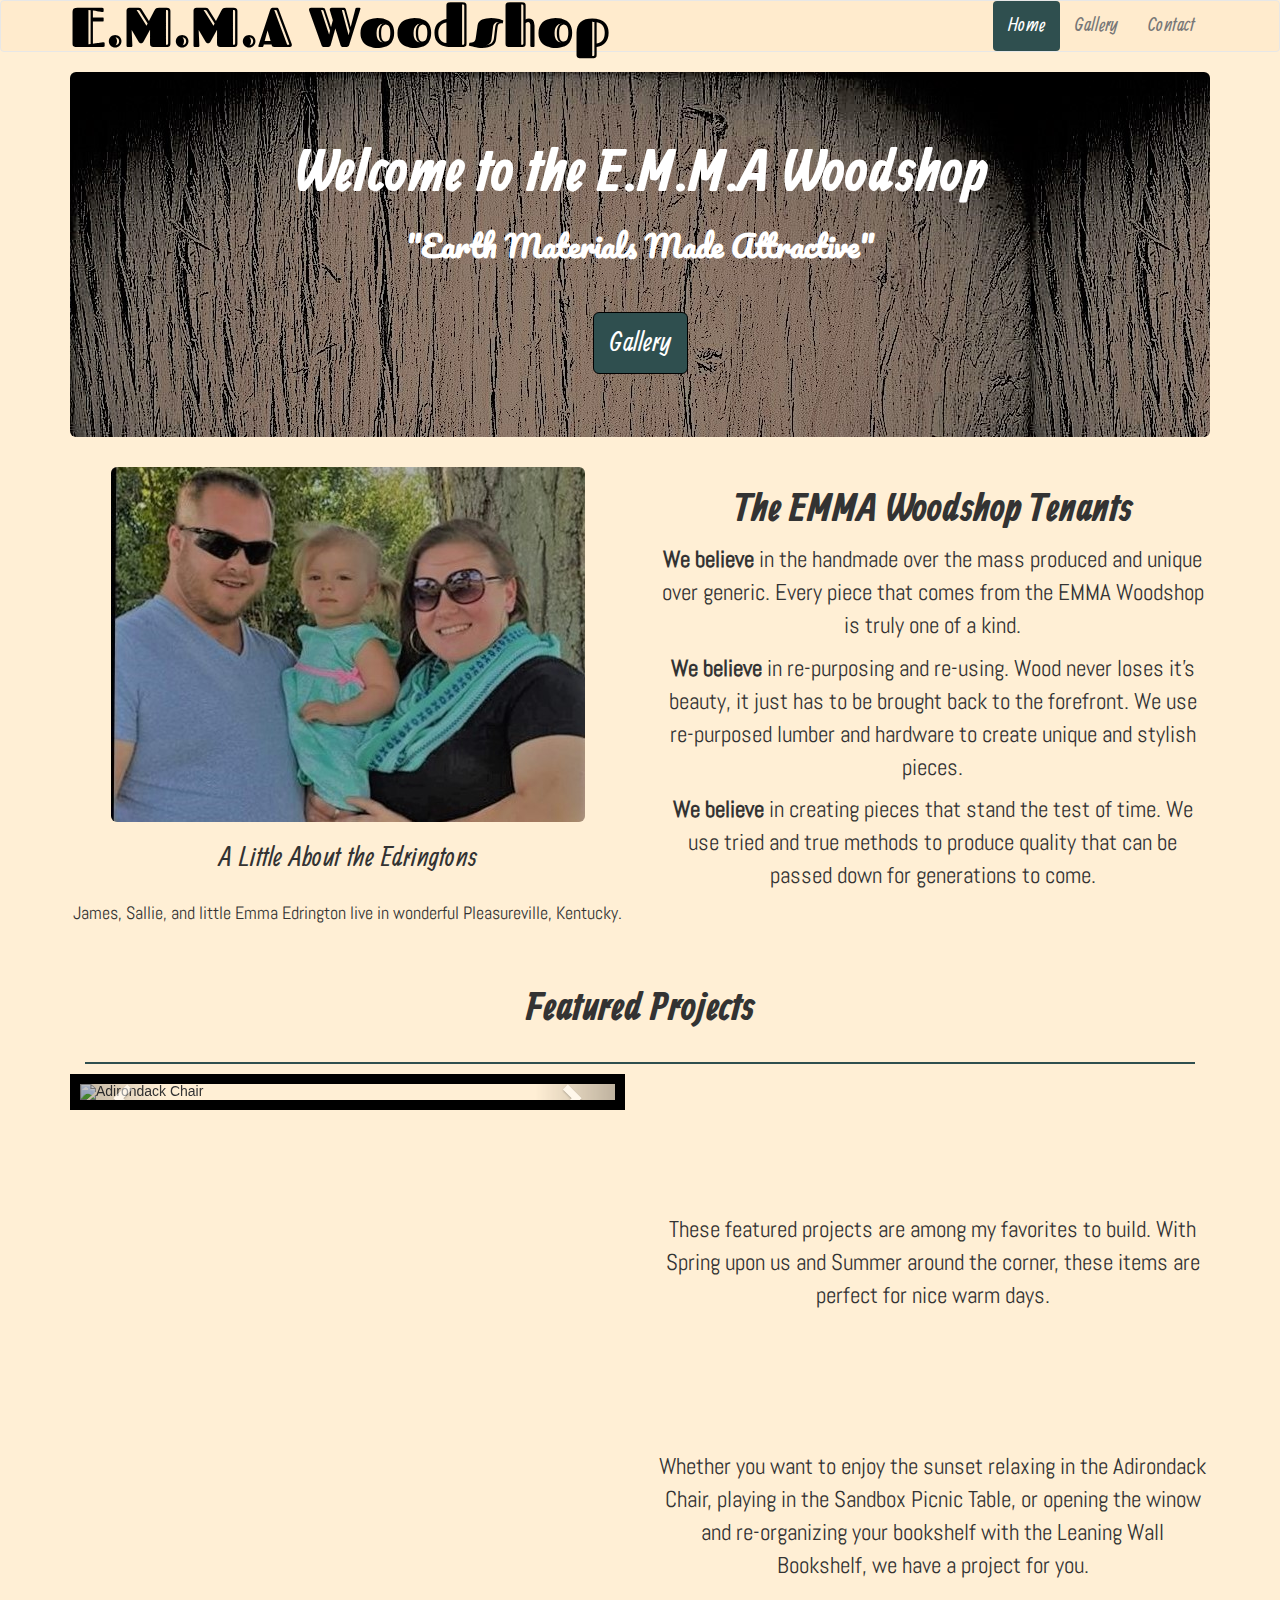
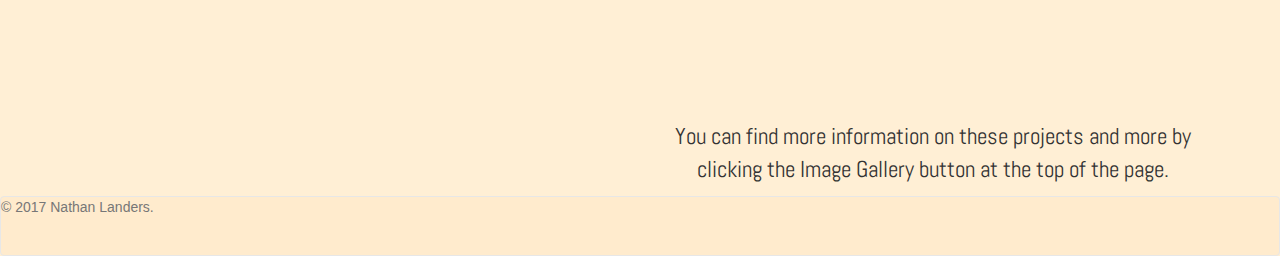
==== index.html @ ece18527 "Added radio buttons to contact form" ====
<!-- Built almost entirely on the Bootsrap3 framework. Added custom css and js for better design and functionality -->


<!Doctype html>
<html lang="eng">
    <head>
      <meta http-equiv="content-type" content="text/html; charset=UTF-8" />
        <title>E.M.M.A Woodshop</title>
        <link rel="stylesheet" href="css/main.css" />
       <!-- Latest compiled and minified CSS -->
        <link rel="stylesheet" href="https://maxcdn.bootstrapcdn.com/bootstrap/3.3.7/css/bootstrap.min.css" integrity="sha384-BVYiiSIFeK1dGmJRAkycuHAHRg32OmUcww7on3RYdg4Va+PmSTsz/K68vbdEjh4u" crossorigin="anonymous">
        <link href="https://fonts.googleapis.com/css?family=Fascinate+Inline|Pacifico|Ranga|Abel" rel="stylesheet">  
        <meta name="description" content="E.M.M.A Woodshop" />
        <meta name="author" content="Nathan Landers" />
        <meta name="viewport" content="width=device-width, initial-scale=1.0" />
    </head>
    <body>
      <!-- Navbar Header -->
      <nav class="navbar navbar-default">
      <div class="container">
        <div class="navbar-header">
          <button type="button" class="navbar-toggle collapsed" data-toggle="collapse" data-target="#bs-example-navbar-collapse-1" aria-expanded="false">
            <span class="sr-only">Toggle navigation</span>
            <span class="icon-bar"></span>
            <span class="icon-bar"></span>
            <span class="icon-bar"></span>
          </button>
          <a class="navbar-brand" href="index.html">E.M.M.A Woodshop</a>
          </div>
          <!-- Nav Links -->
          <div class="collapse navbar-collapse" id="bs-example-navbar-collapse-1">
            <ul class="nav navbar-nav navbar-right">
            <li class="active"><a href="index.html">Home</a></li>
            <li><a href="photo-gallery.html">Gallery</a></li>
            <li><a href="contact.html">Contact</a></li>
          </ul>
        </div>
      </div>
      </nav>
      <!-- End Navbar -->

      <div class="container">
        <!-- Starts Jumbotron on home page -->
          <div class="jumbotron"> 
              <h1>Welcome to the E.M.M.A Woodshop</h1>
              <h2>"Earth Materials Made Attractive"</h2>
              <p><a class="btn btn-primary btn-lg" href="photo-gallery.html" role="button">Gallery</a></p>
          </div>
          <!-- Ends Jumbotron -->
          <div class="row">
           <div class="col-md-6">
            <span class="home-title">
            <img src="img/james.jpg" class="img-responsive img-rounded" alt="Picture of the Edrington Family">
            <h3>A Little About the Edringtons</h3>
            <p>James, Sallie, and little Emma Edrington live in wonderful Pleasureville, Kentucky.</p>
            </div>
            </span> 
            <div class="col-md-6">
              <span class="home-text">
              <h2>The EMMA Woodshop Tenants</h2>
              <p><strong>We believe</strong> in the handmade over the mass produced and unique over generic. Every piece that comes from the 
                EMMA Woodshop is truly one of a kind.
              </p>
              <p>
                <strong>We believe</strong> in re-purposing and re-using. Wood never loses it's beauty, it just has to be brought back to the forefront.
                We use re-purposed lumber and hardware to create unique and stylish pieces.
              </p>
              <p>
                <strong>We believe</strong> in creating pieces that stand the test of time. We use tried and true methods to produce quality that can
                be passed down for generations to come.
              </p>          
            </span>  
            </div>
          </div>
        </div>
        <!-- Add divider between opening text and image carousel -->
        <div class="container">
        <div class="col-md-12">
          <span class="current-project">
          <h2>Featured Projects</h2>
          </span>
        </div>
      </div>
          <!--Carousel -->
          <div class="container">
            <div class="row">
              <div class="col-md-6">
         <div id="carousel-example-generic" class="carousel slide" data-ride="carousel">
          <!-- Indicators -->
          <ol class="carousel-indicators">
            <li data-target="#carousel-example-generic" data-slide-to="0" class="active"></li>
            <li data-target="#carousel-example-generic" data-slide-to="1"></li>
            <li data-target="#carousel-example-generic" data-slide-to="2"></li>
          </ol>
          <!-- Wrapper for slides -->
          <div class="carousel-inner" role="listbox">
            <div class="item active">
              <img class="carousel-image" src="img/Adirondack.JPG" alt="Adirondack Chair">
              <div class="carousel-caption">
                <h3>Adirondack Chair</h3>
              </div>
            </div>
            <div class="item">
              <img class="carousel-image" src="img/sand-table.JPG" alt="Sandbox Picnic Table">
              <div class="carousel-caption">
                <h3>Sandbox Picnic Table</h3>
              </div>
            </div>
            <div class="item">
              <img class="carousel-image" src="img/bookshelf.JPG" alt="Leaning Wall Bookshelf">
              <div class="carousel-caption">
                <h3>Leaning Wall Bookshelf</h3>
              </div>
            </div>
          </div>
          <!-- Controls -->
          <a class="left carousel-control" href="#carousel-example-generic" role="button" data-slide="prev">
            <span class="glyphicon glyphicon-chevron-left" aria-hidden="true"></span>
            <span class="sr-only">Previous</span>
          </a>
          <a class="right carousel-control" href="#carousel-example-generic" role="button" data-slide="next">
            <span class="glyphicon glyphicon-chevron-right" aria-hidden="true"></span>
            <span class="sr-only">Next</span>
          </a>
        </div>
        </div>
        <!-- End Carousel -->
          <div class="col-md-6">
            <span class="featured-text">
            <p>These featured projects are among my favorites to build. With Spring upon us and Summer around the corner,
              these items are perfect for nice warm days.</p> 
              <p>Whether you want to enjoy the sunset relaxing in the Adirondack Chair, playing in the Sandbox Picnic Table, 
              or opening the winow and re-organizing your bookshelf with the Leaning Wall Bookshelf, we have a project for you.</p>
              <p>You can find more information on these projects and more by clicking the Image Gallery button at the top of the page.</p>
           </div>
        </span>
      </div>
    </div>
      <!-- End Home Page -->

      
      <footer class="footer"> 
        <p class="text-muted">&copy; 2017 Nathan Landers.</p>
      </footer>



    </body>
    <script src="https://code.jquery.com/jquery-3.1.1.min.js" integrity="sha256-hVVnYaiADRTO2PzUGmuLJr8BLUSjGIZsDYGmIJLv2b8=" crossorigin="anonymous"> </script>
    <!-- Latest compiled and minified JavaScript -->
    <script src="https://maxcdn.bootstrapcdn.com/bootstrap/3.3.7/js/bootstrap.min.js" integrity="sha384-Tc5IQib027qvyjSMfHjOMaLkfuWVxZxUPnCJA7l2mCWNIpG9mGCD8wGNIcPD7Txa" crossorigin="anonymous"></script>
</html>
---- css/main.css ----
/**********
General Styles
***********/

body {
    background:  #FFEFD5 !important;
}

.navbar-default {
    background: #FFEBCD !important;
}

#carousel-example-generic {
  width: auto;
  height: auto;
  overflow: hidden;
  border:solid 10px #000;
}



/**********
Navbar Styles
***********/

.navbar-brand {
    font-family: 'Fascinate Inline', serif;
    font-size: 4em !important;
    color: #000 !important;
}

.navbar-nav {
    font-family: 'Ranga', serif;
    font-size: 1.5em;
}

.navbar-nav > li.active > a {
    background-color: #2f4f4f !important;
    border-radius: 4px;
    color: #fff !important;
    border-color: #000;
}

.navbar-toggle {
    background: transparent;
}


/**********
Jumbotron Styles
***********/

.jumbotron {
    text-align: center;
    background: url(../img/bark.jpg);
}

.jumbotron a {
    font-family: 'Ranga', serif;
    font-size: 30px;
}


.jumbotron h1 {
    font-family: 'Ranga', serif;
    font-weight: bold;
    color: #fff !important;
}

.jumbotron h2 {
    font-family: 'Pacifico', serif;
    font-weight: bold;
    color: #fff;
}

.img-rounded {
    margin: 0 auto;
}

.btn-primary {
    background-color: #2f4f4f !important;
    border-color: #000 !important;
}

/*********
Home Page Styles
**********/

.home-title h2 {
    font-size: 2em;
    text-align: center;
}

.home-title p {
    font-size: 18px;
    padding-top: 15px;
    text-align: center;
    font-family: 'Abel', serif;
}

.home-text p{
    font-family: 'Abel', serif;
    font-size: 23px;
    text-align: center;
}

.col-md-6 h2 {
    text-align: center;
    font-family: 'Ranga', serif;
    font-weight: bold;
    font-size: 3em;
}

.col-md-6 h3 {
    text-align: center;
    font-family: 'Ranga', serif;
    font-size: 30px;
}

.btn-primary {
    margin-top: 40px;
}

.current-project h2{
    text-align: center;
    font-family: 'Ranga', serif;
    font-size: 3em;
    font-weight: bold;
    border-bottom: 2px solid #2f4f4f;
    padding: 30px 0 30px 0;
}

.featured-text p {
    font-family: 'Abel', serif;
    font-size: 23px;
    text-align: center; 
    margin-top: 25%;
}


/**********
Photo Gallery Styles
***********/


.modal-dialog {
    width:600px;
}

.thumbnail {
    margin-bottom:6px;
}

.gallery h1 {
    text-align: center;
    padding-bottom: 10px;
    font-size: 40px;
    font-family: 'Ranga', serif;
}

.gallery p {
    text-align: center;
    padding-bottom: 10px;
    font-size: 30px;
    font-family: 'Abel', serif;
}

.modal-caption {
    text-align: center;
    font-size: 20px;
    font-family: 'Abel', serif;
}

/**********
Contact Page Styles
***********/

.form-group {
    font-family: 'Abel', serif;
    font-size: 20px;
}

.contact-text h2 {
    font-family: 'Ranga', serif;
    font-size: 3em;
    text-align: center;
}

.contact-text p {
    font-family: 'Abel', serif;
    font-size: 20px;
    text-align: center;
}

 .btn-default {
    background-color: #2f4f4f !important;
    border-color: #000 !important;
    font-family: 'Ranga', serif;
    font-size: 20px !important;
    color: #fff !important;
}

.radio label {
    font-family: 'Abel', serif;
    font-size: 18px;
    font-weight: 700 !important;
}

/**********
Footer Styles
***********/
.footer {
    bottom: 0;
    width: 100%;
    height: 60px;
    background-color: #FFEBCD !important;
    border:1px solid #e7e7e7 !important;
    border-radius: 4px;
}


/**********
Media Queries
***********/

@media screen and (max-width: 991px) {
    .navbar-brand {
        font-size: 1.5em !important;
    }
    
    #carousel-example-generic {
        width: 85%;
        margin: 0 auto;
    }

    .featured-text p{
        font-size: 20px;
        margin-top: 20px;
    }

}


@media screen and (max-width: 768px) {
    .contact-info {
        font-size: 1.5em !important;
    }
}
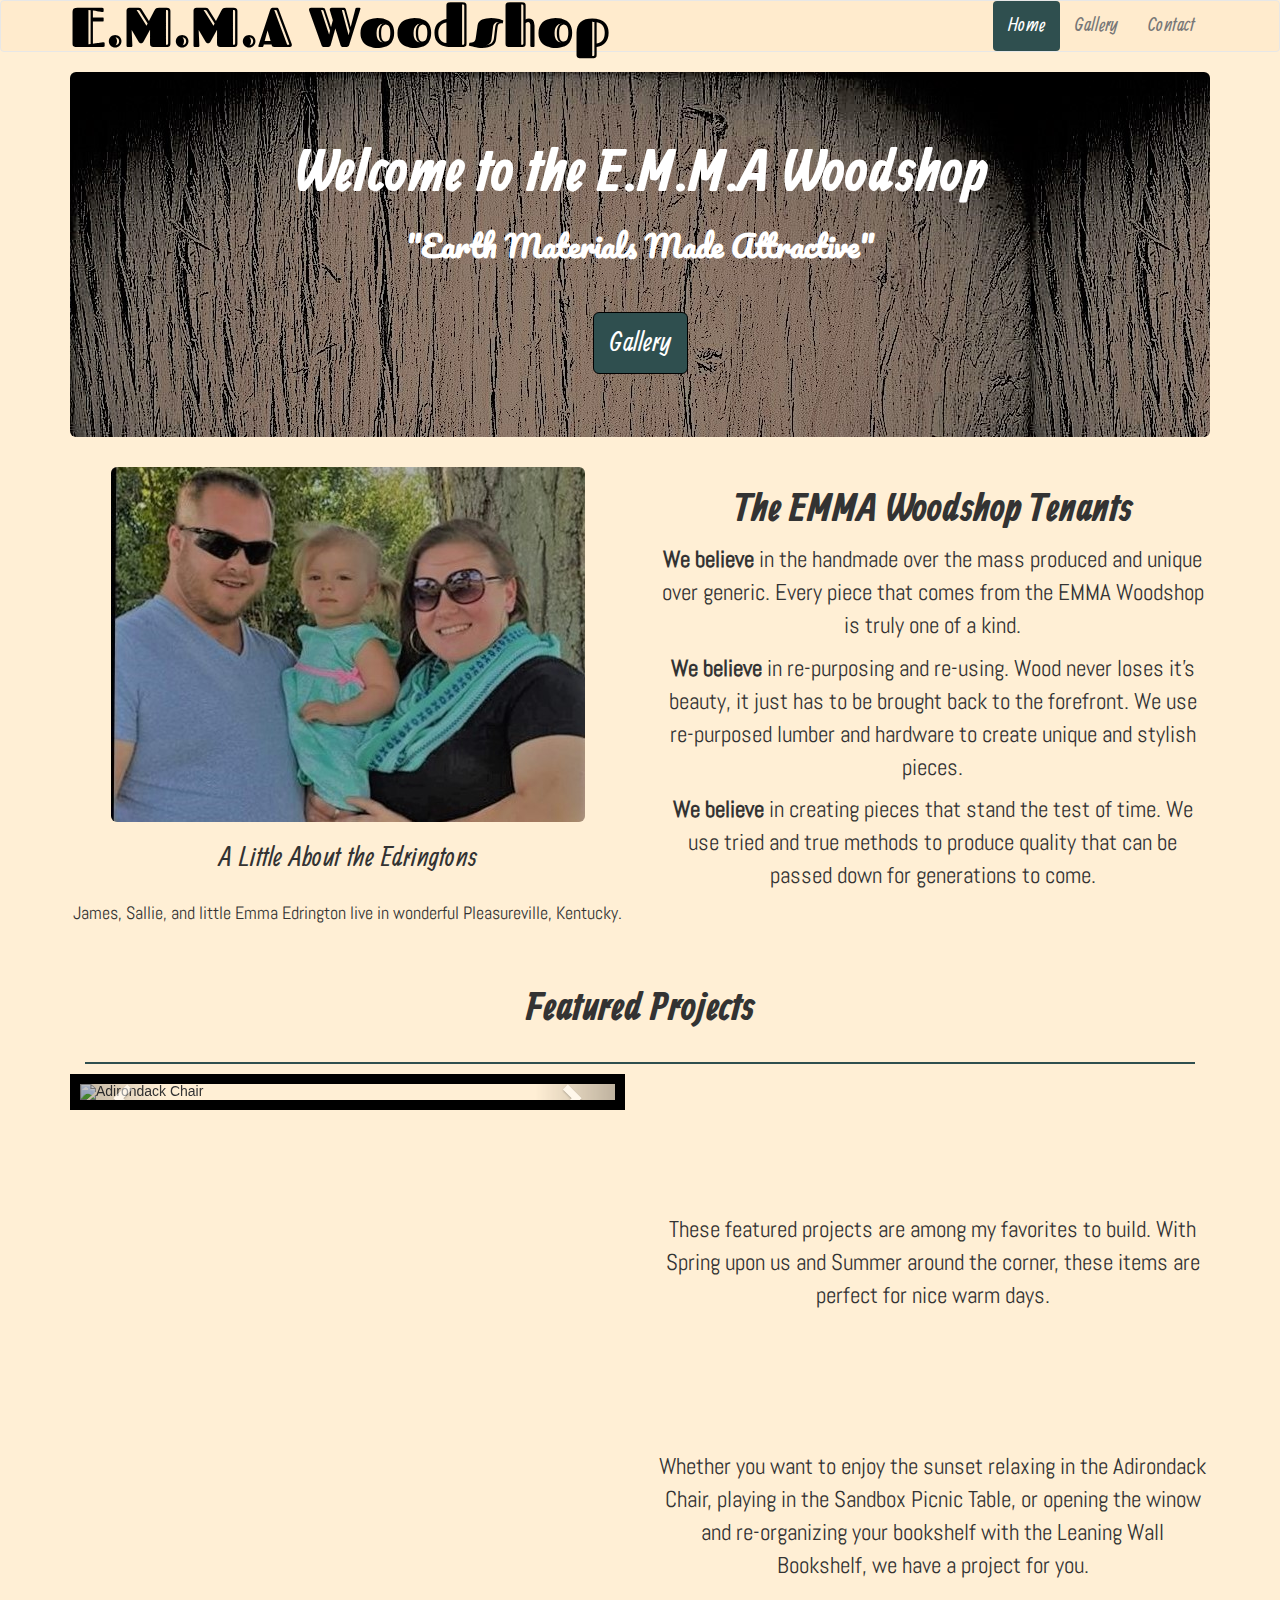
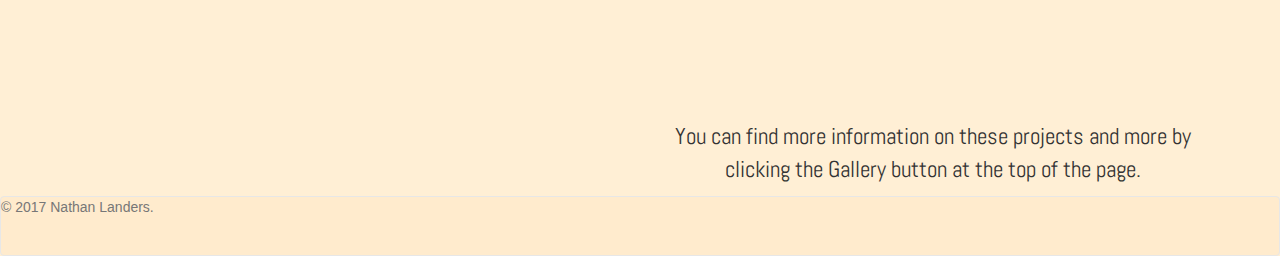
==== commit e898cc99: "Modified text on index page" ====
--- a/index.html
+++ b/index.html
@@ -131,7 +131,7 @@
               these items are perfect for nice warm days.</p> 
               <p>Whether you want to enjoy the sunset relaxing in the Adirondack Chair, playing in the Sandbox Picnic Table, 
               or opening the winow and re-organizing your bookshelf with the Leaning Wall Bookshelf, we have a project for you.</p>
-              <p>You can find more information on these projects and more by clicking the Image Gallery button at the top of the page.</p>
+              <p>You can find more information on these projects and more by clicking the Gallery button at the top of the page.</p>
            </div>
         </span>
       </div>
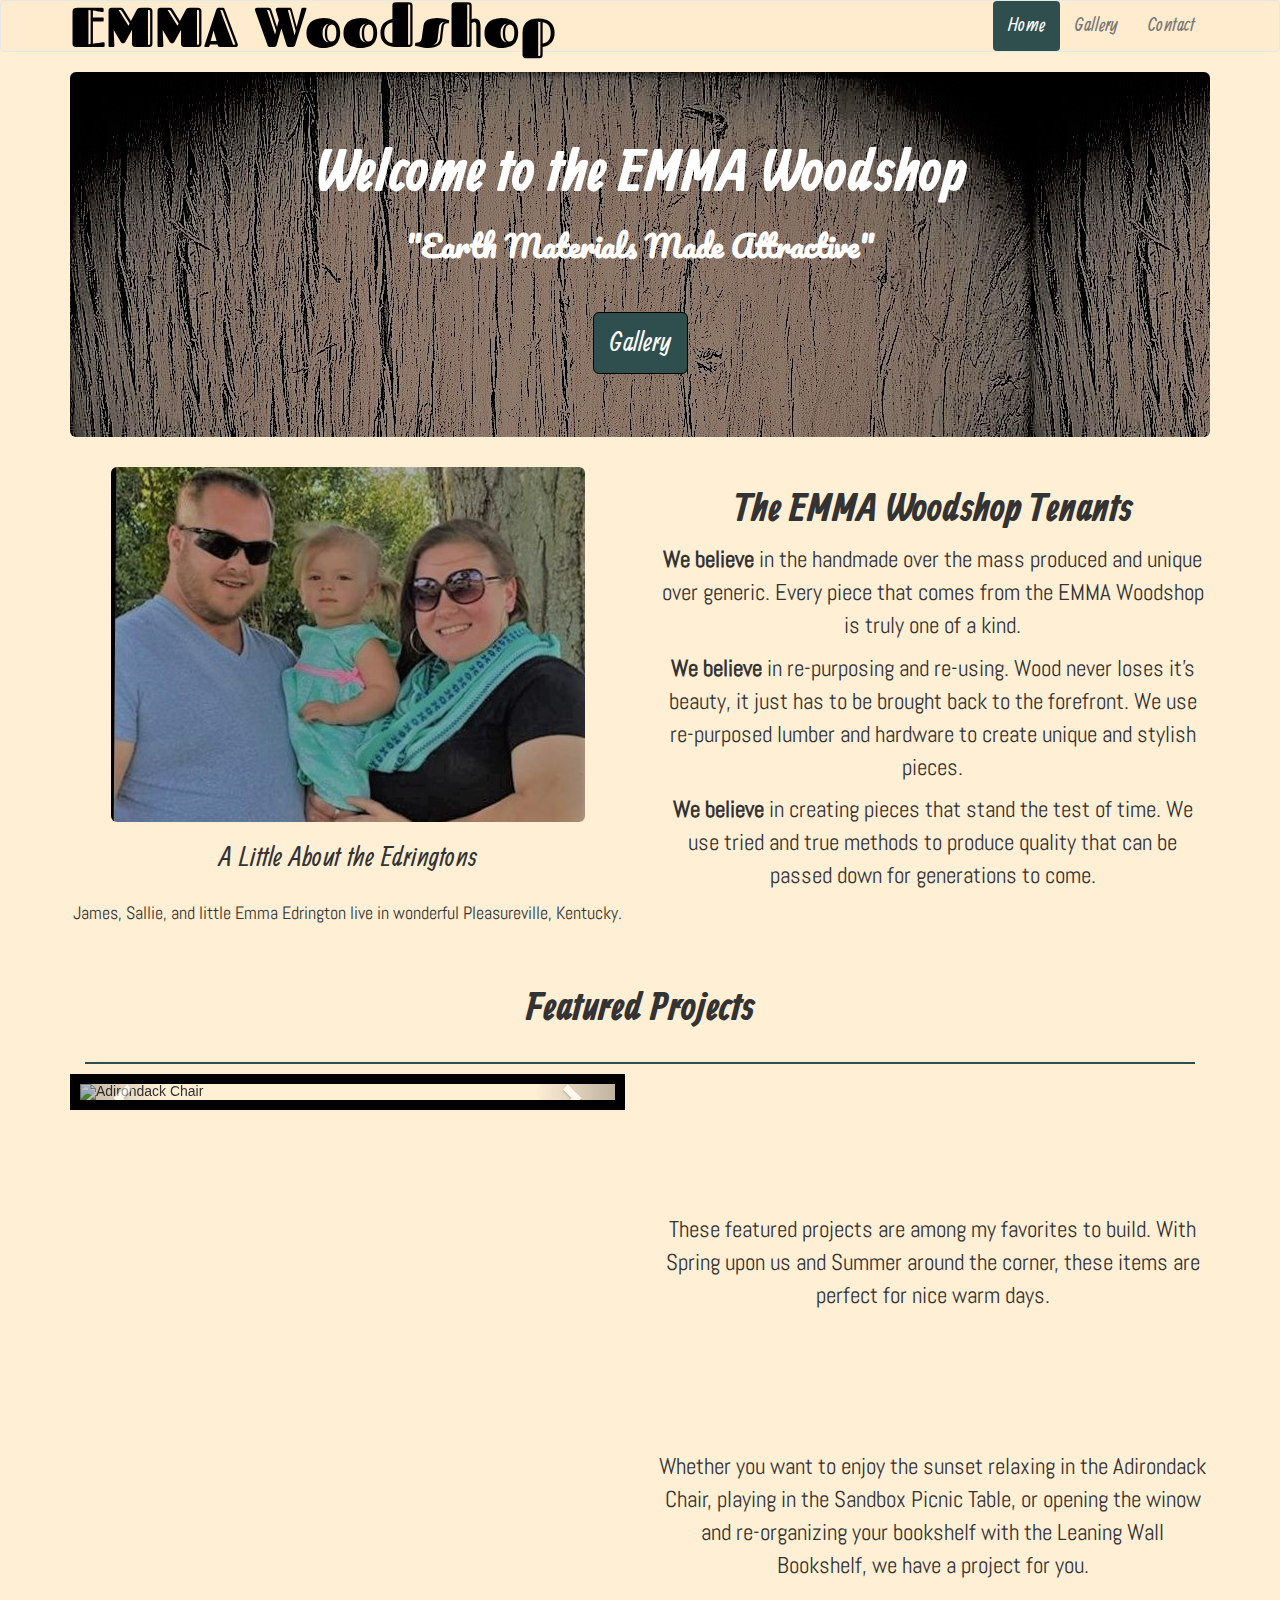
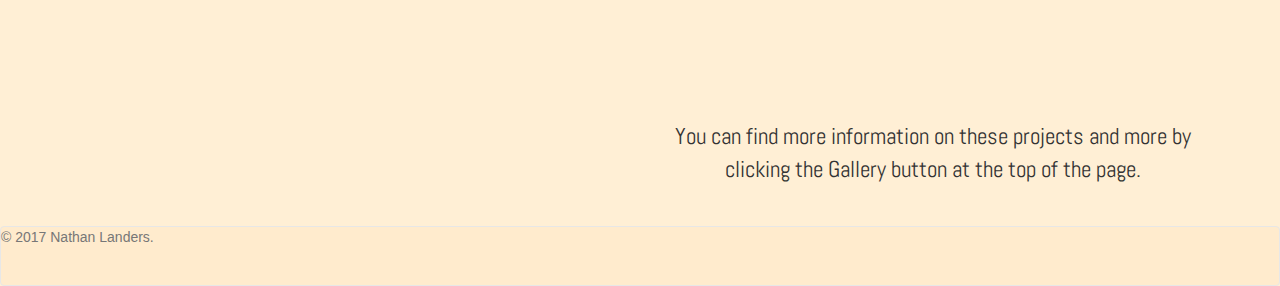
==== commit 570d4c74: "fixed responsive footer" ====
--- a/index.html
+++ b/index.html
@@ -25,7 +25,7 @@
             <span class="icon-bar"></span>
             <span class="icon-bar"></span>
           </button>
-          <a class="navbar-brand" href="index.html">E.M.M.A Woodshop</a>
+          <a class="navbar-brand" href="index.html">EMMA Woodshop</a>
           </div>
           <!-- Nav Links -->
           <div class="collapse navbar-collapse" id="bs-example-navbar-collapse-1">
@@ -42,7 +42,7 @@
       <div class="container">
         <!-- Starts Jumbotron on home page -->
           <div class="jumbotron"> 
-              <h1>Welcome to the E.M.M.A Woodshop</h1>
+              <h1>Welcome to the EMMA Woodshop</h1>
               <h2>"Earth Materials Made Attractive"</h2>
               <p><a class="btn btn-primary btn-lg" href="photo-gallery.html" role="button">Gallery</a></p>
           </div>
@@ -137,14 +137,9 @@
       </div>
     </div>
       <!-- End Home Page -->
-
-      
       <footer class="footer"> 
         <p class="text-muted">&copy; 2017 Nathan Landers.</p>
       </footer>
-
-
-
     </body>
     <script src="https://code.jquery.com/jquery-3.1.1.min.js" integrity="sha256-hVVnYaiADRTO2PzUGmuLJr8BLUSjGIZsDYGmIJLv2b8=" crossorigin="anonymous"> </script>
     <!-- Latest compiled and minified JavaScript -->
--- a/css/main.css
+++ b/css/main.css
@@ -15,6 +15,7 @@
   height: auto;
   overflow: hidden;
   border:solid 10px #000;
+  margin-bottom: 50px;
 }
 
 
@@ -46,6 +47,7 @@
 }
 
 
+
 /**********
 Jumbotron Styles
 ***********/
@@ -82,6 +84,8 @@
     border-color: #000 !important;
 }
 
+
+
 /*********
 Home Page Styles
 **********/
@@ -138,6 +142,7 @@
 }
 
 
+
 /**********
 Photo Gallery Styles
 ***********/
@@ -170,6 +175,8 @@
     font-size: 20px;
     font-family: 'Abel', serif;
 }
+
+
 
 /**********
 Contact Page Styles
@@ -205,6 +212,8 @@
     font-size: 18px;
     font-weight: 700 !important;
 }
+
+
 
 /**********
 Footer Styles
@@ -216,7 +225,10 @@
     background-color: #FFEBCD !important;
     border:1px solid #e7e7e7 !important;
     border-radius: 4px;
-}
+    position: relative !important;
+    margin-top: 30px;
+}
+
 
 
 /**********
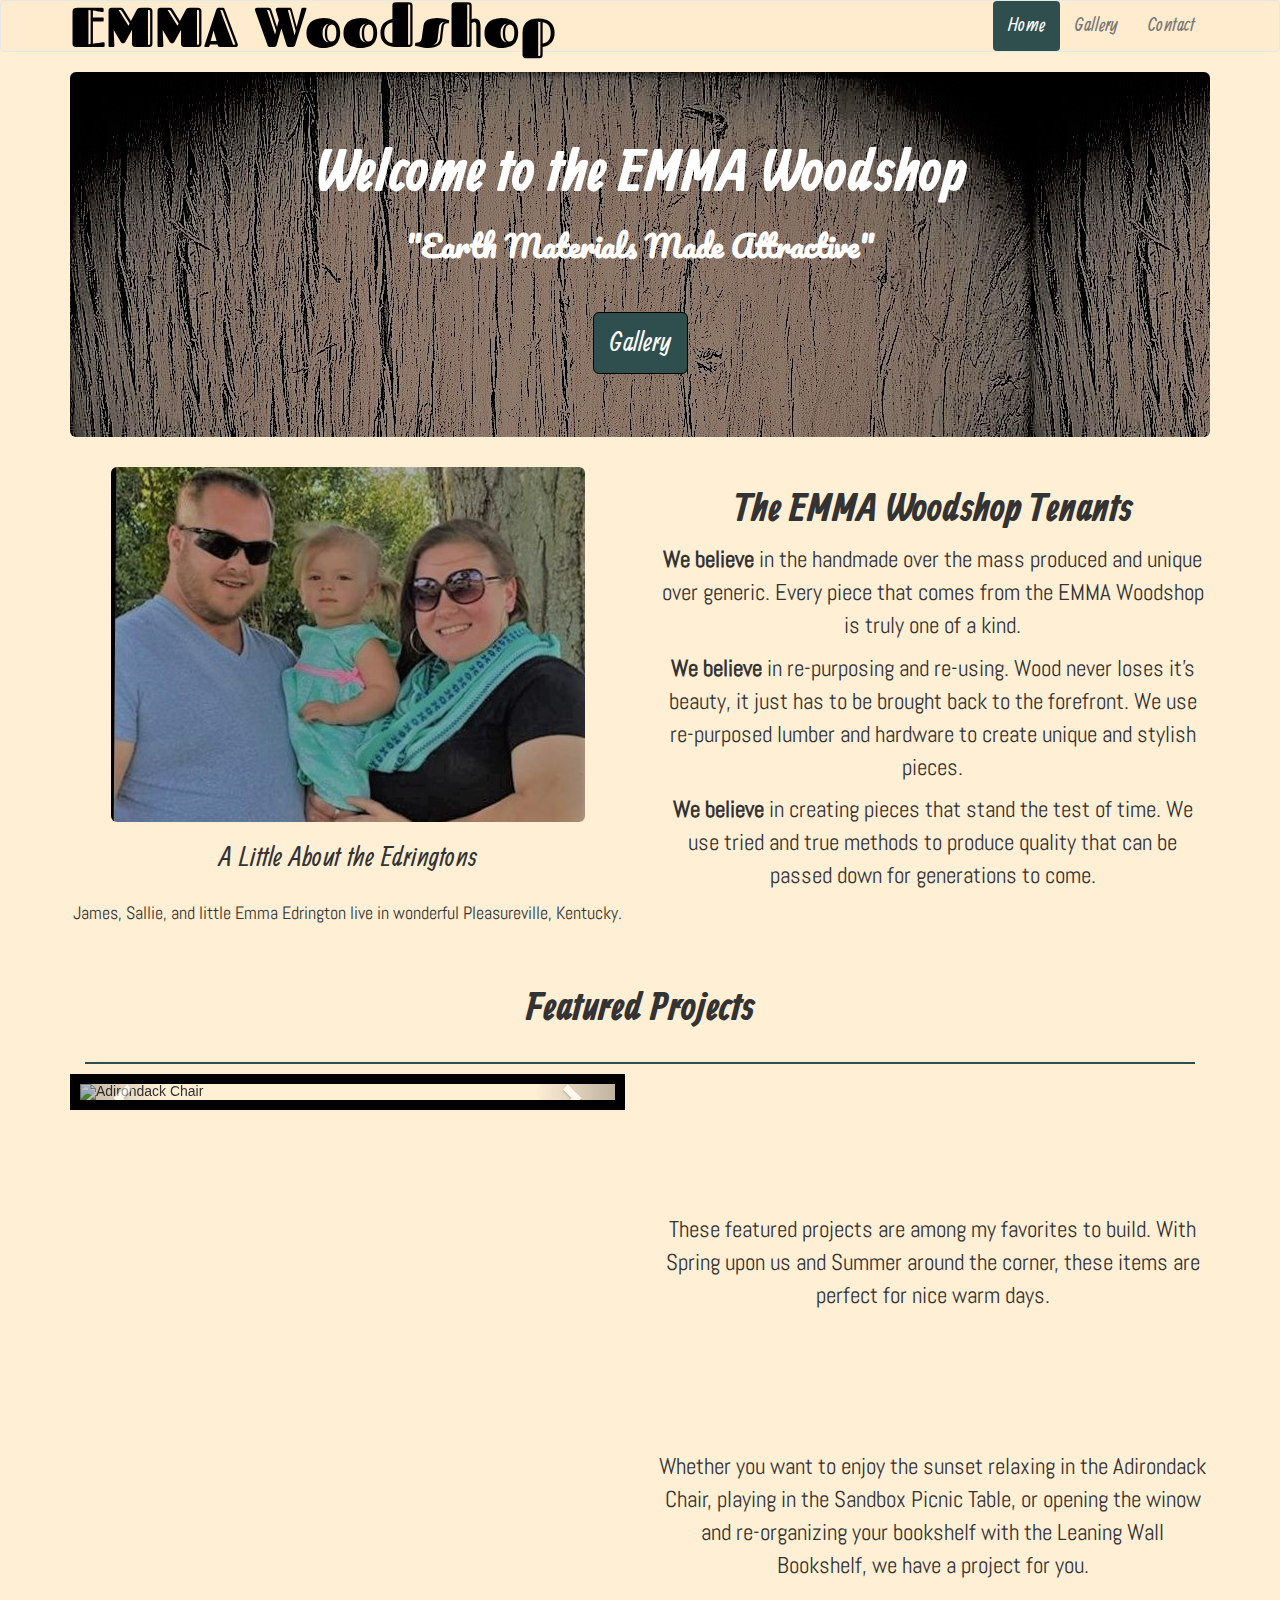
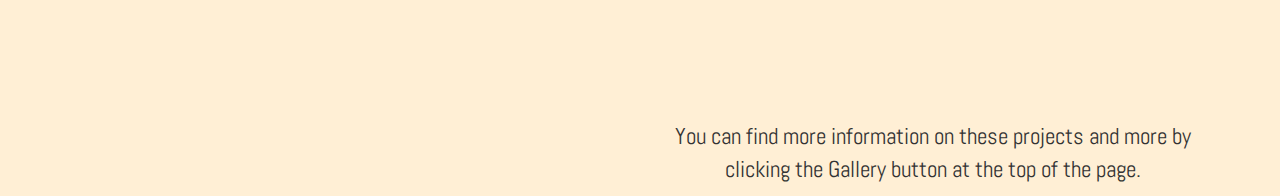
==== commit 2d143a65: "Removed footer" ====
--- a/index.html
+++ b/index.html
@@ -137,10 +137,6 @@
       </div>
     </div>
       <!-- End Home Page -->
-      <footer class="footer"> 
-        <p class="text-muted">&copy; 2017 Nathan Landers.</p>
-      </footer>
-    </body>
     <script src="https://code.jquery.com/jquery-3.1.1.min.js" integrity="sha256-hVVnYaiADRTO2PzUGmuLJr8BLUSjGIZsDYGmIJLv2b8=" crossorigin="anonymous"> </script>
     <!-- Latest compiled and minified JavaScript -->
     <script src="https://maxcdn.bootstrapcdn.com/bootstrap/3.3.7/js/bootstrap.min.js" integrity="sha384-Tc5IQib027qvyjSMfHjOMaLkfuWVxZxUPnCJA7l2mCWNIpG9mGCD8wGNIcPD7Txa" crossorigin="anonymous"></script>
--- a/css/main.css
+++ b/css/main.css
@@ -225,7 +225,7 @@
     background-color: #FFEBCD !important;
     border:1px solid #e7e7e7 !important;
     border-radius: 4px;
-    position: relative !important;
+    
     margin-top: 30px;
 }
 
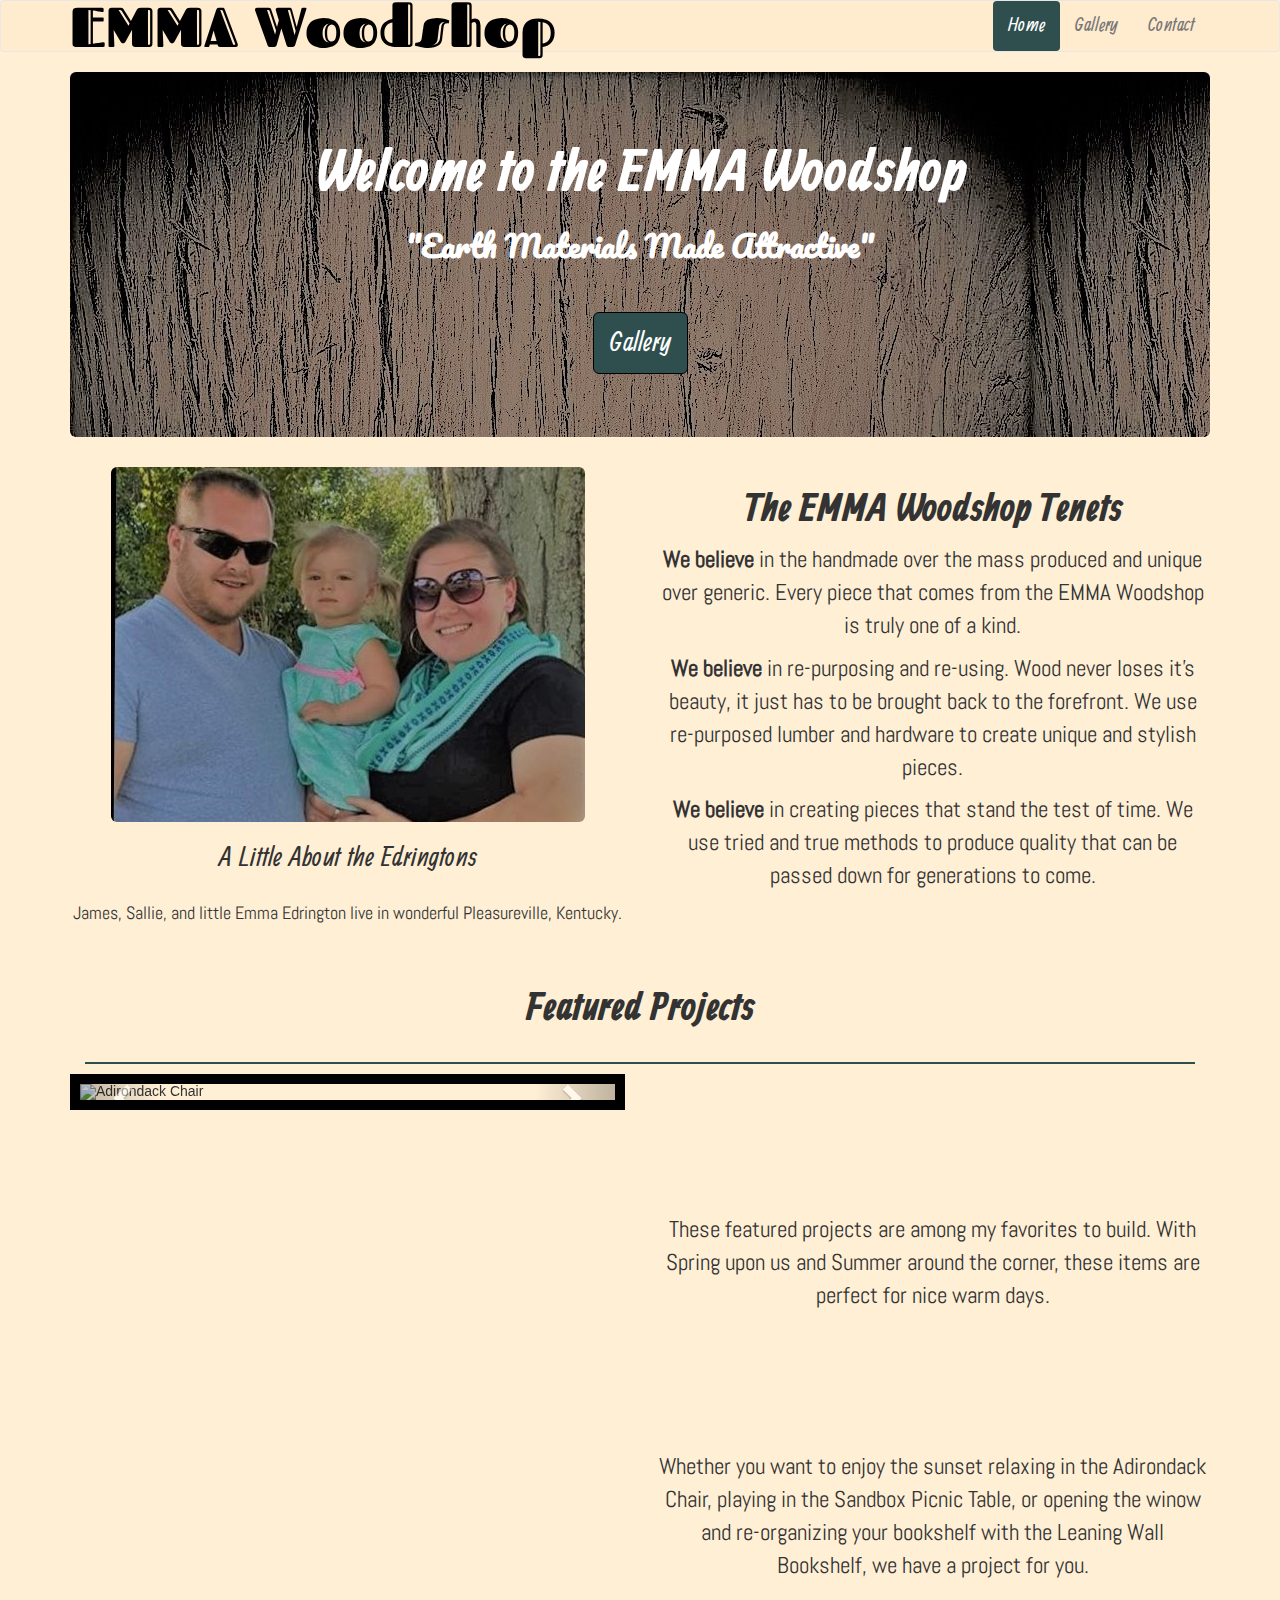
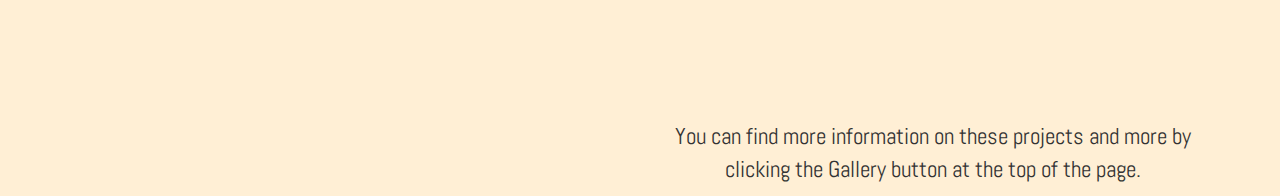
==== commit 8cf513bb: "Changed header text" ====
--- a/index.html
+++ b/index.html
@@ -57,7 +57,7 @@
             </span> 
             <div class="col-md-6">
               <span class="home-text">
-              <h2>The EMMA Woodshop Tenants</h2>
+              <h2>The EMMA Woodshop Tenets</h2>
               <p><strong>We believe</strong> in the handmade over the mass produced and unique over generic. Every piece that comes from the 
                 EMMA Woodshop is truly one of a kind.
               </p>
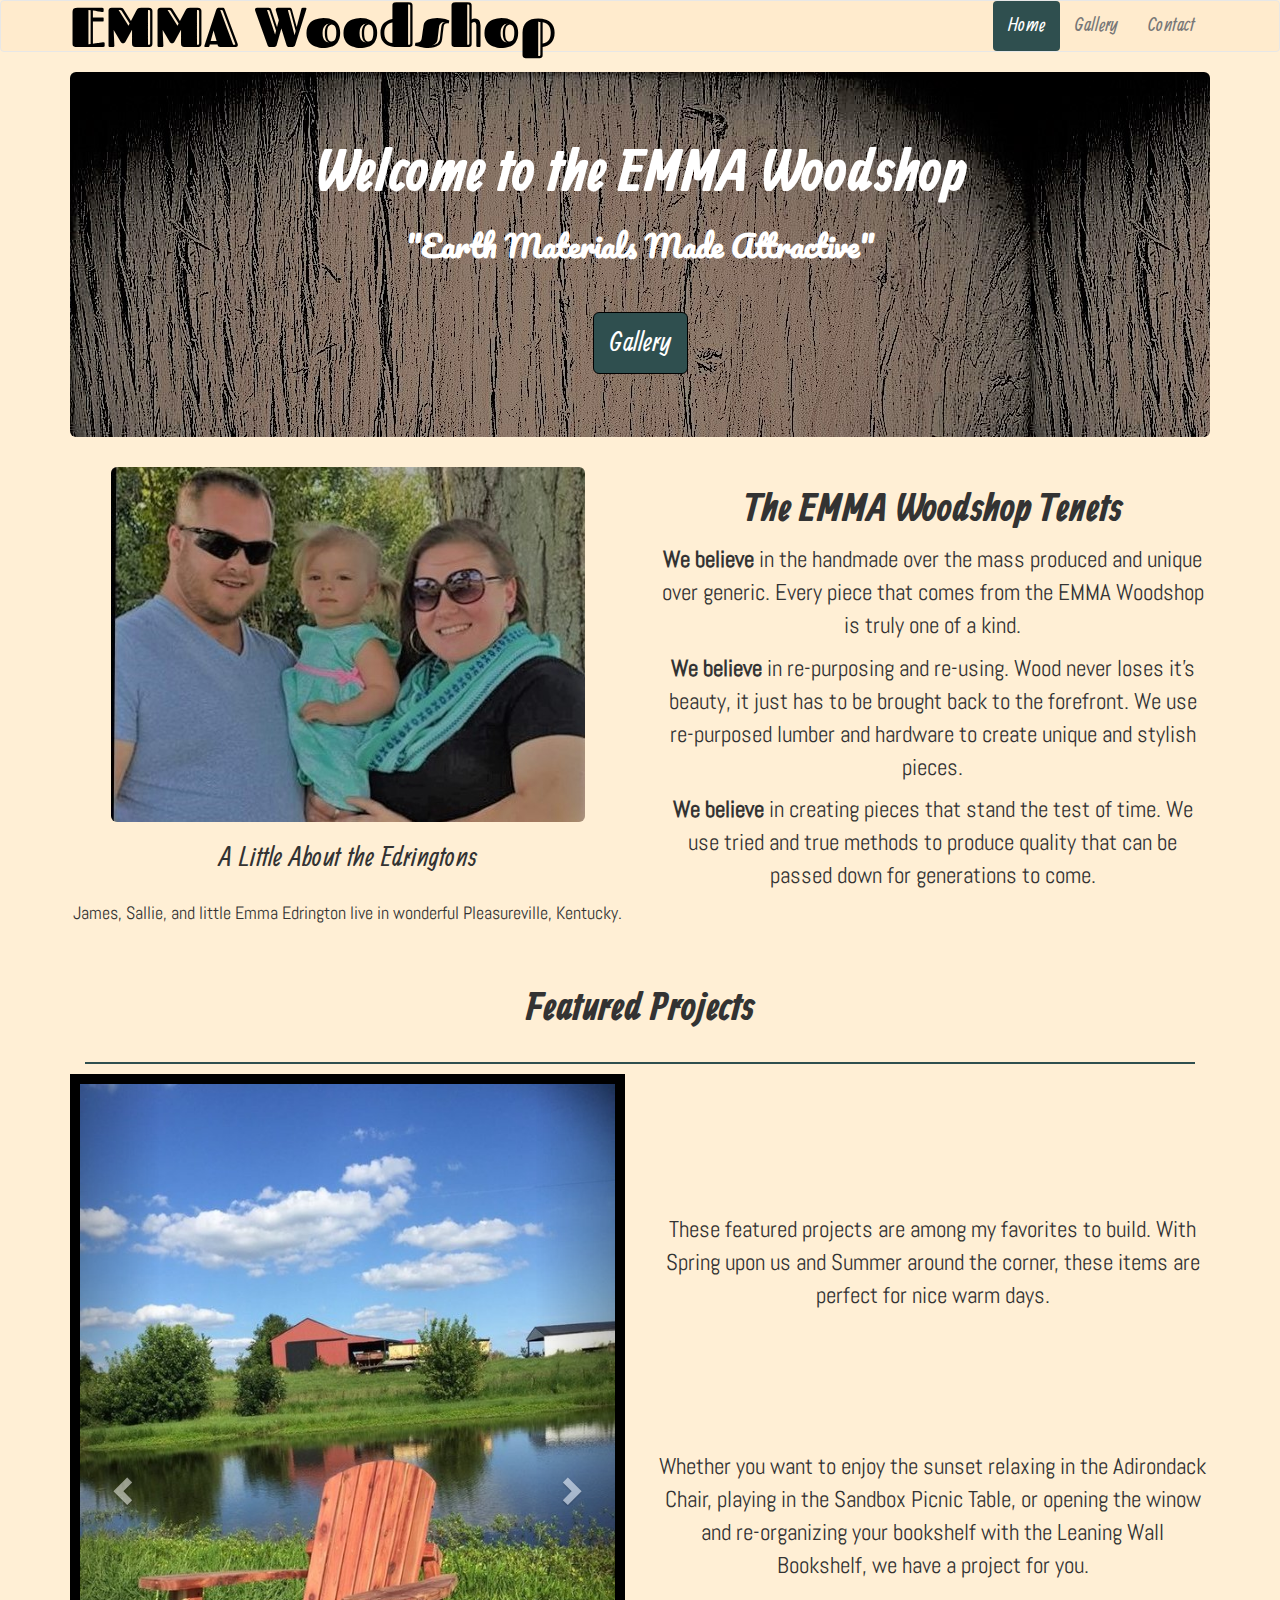
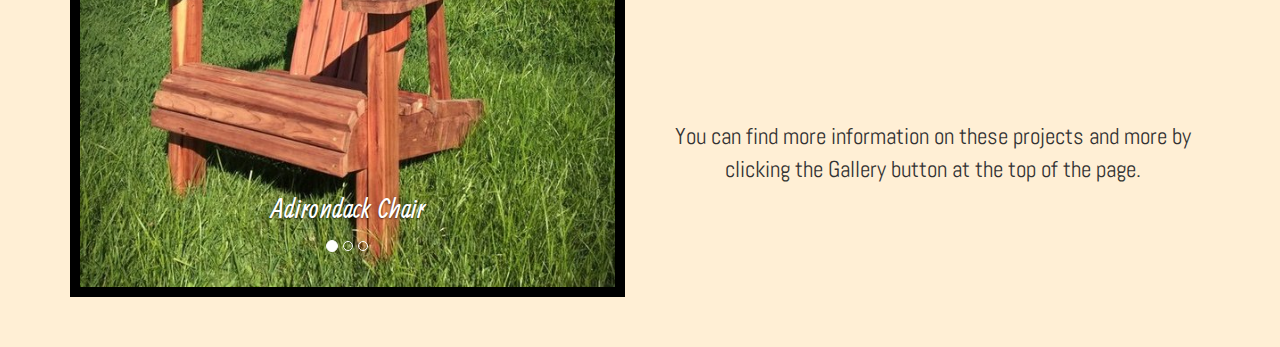
==== commit 816f72ce: "Changed some code for efficiency" ====
--- a/index.html
+++ b/index.html
@@ -5,7 +5,7 @@
 <html lang="eng">
     <head>
       <meta http-equiv="content-type" content="text/html; charset=UTF-8" />
-        <title>E.M.M.A Woodshop</title>
+        <title>EMMA Woodshop</title>
         <link rel="stylesheet" href="css/main.css" />
        <!-- Latest compiled and minified CSS -->
         <link rel="stylesheet" href="https://maxcdn.bootstrapcdn.com/bootstrap/3.3.7/css/bootstrap.min.css" integrity="sha384-BVYiiSIFeK1dGmJRAkycuHAHRg32OmUcww7on3RYdg4Va+PmSTsz/K68vbdEjh4u" crossorigin="anonymous">
@@ -32,7 +32,7 @@
             <ul class="nav navbar-nav navbar-right">
             <li class="active"><a href="index.html">Home</a></li>
             <li><a href="photo-gallery.html">Gallery</a></li>
-            <li><a href="contact.html">Contact</a></li>
+            <li><a href="tempcontact.html">Contact</a></li>
           </ul>
         </div>
       </div>
@@ -95,19 +95,19 @@
           <!-- Wrapper for slides -->
           <div class="carousel-inner" role="listbox">
             <div class="item active">
-              <img class="carousel-image" src="img/Adirondack.JPG" alt="Adirondack Chair">
+              <img class="carousel-image" src="img/adirondack.jpg" alt="Adirondack Chair">
               <div class="carousel-caption">
                 <h3>Adirondack Chair</h3>
               </div>
             </div>
             <div class="item">
-              <img class="carousel-image" src="img/sand-table.JPG" alt="Sandbox Picnic Table">
+              <img class="carousel-image" src="img/sand-table.jpg" alt="Sandbox Picnic Table">
               <div class="carousel-caption">
                 <h3>Sandbox Picnic Table</h3>
               </div>
             </div>
             <div class="item">
-              <img class="carousel-image" src="img/bookshelf.JPG" alt="Leaning Wall Bookshelf">
+              <img class="carousel-image" src="img/bookshelf.jpg" alt="Leaning Wall Bookshelf">
               <div class="carousel-caption">
                 <h3>Leaning Wall Bookshelf</h3>
               </div>
--- a/css/main.css
+++ b/css/main.css
@@ -18,6 +18,9 @@
   margin-bottom: 50px;
 }
 
+a {
+    text-decoration: none;
+}
 
 
 /**********
@@ -191,12 +194,18 @@
     font-family: 'Ranga', serif;
     font-size: 3em;
     text-align: center;
+    margin-bottom: 30px;
 }
 
 .contact-text p {
     font-family: 'Abel', serif;
     font-size: 20px;
     text-align: center;
+}
+
+.contact-text li {
+    font-family: 'Abel', serif;
+    font-size: 20px;
 }
 
  .btn-default {
@@ -213,6 +222,16 @@
     font-weight: 700 !important;
 }
 
+.social-icon {
+  width: 40px;
+  height: 40px;
+  margin: 0 5px;
+}
+
+.list-inline {
+    text-align: center;
+    text-decoration: none;
+}
 
 
 /**********
@@ -225,7 +244,6 @@
     background-color: #FFEBCD !important;
     border:1px solid #e7e7e7 !important;
     border-radius: 4px;
-    
     margin-top: 30px;
 }
 
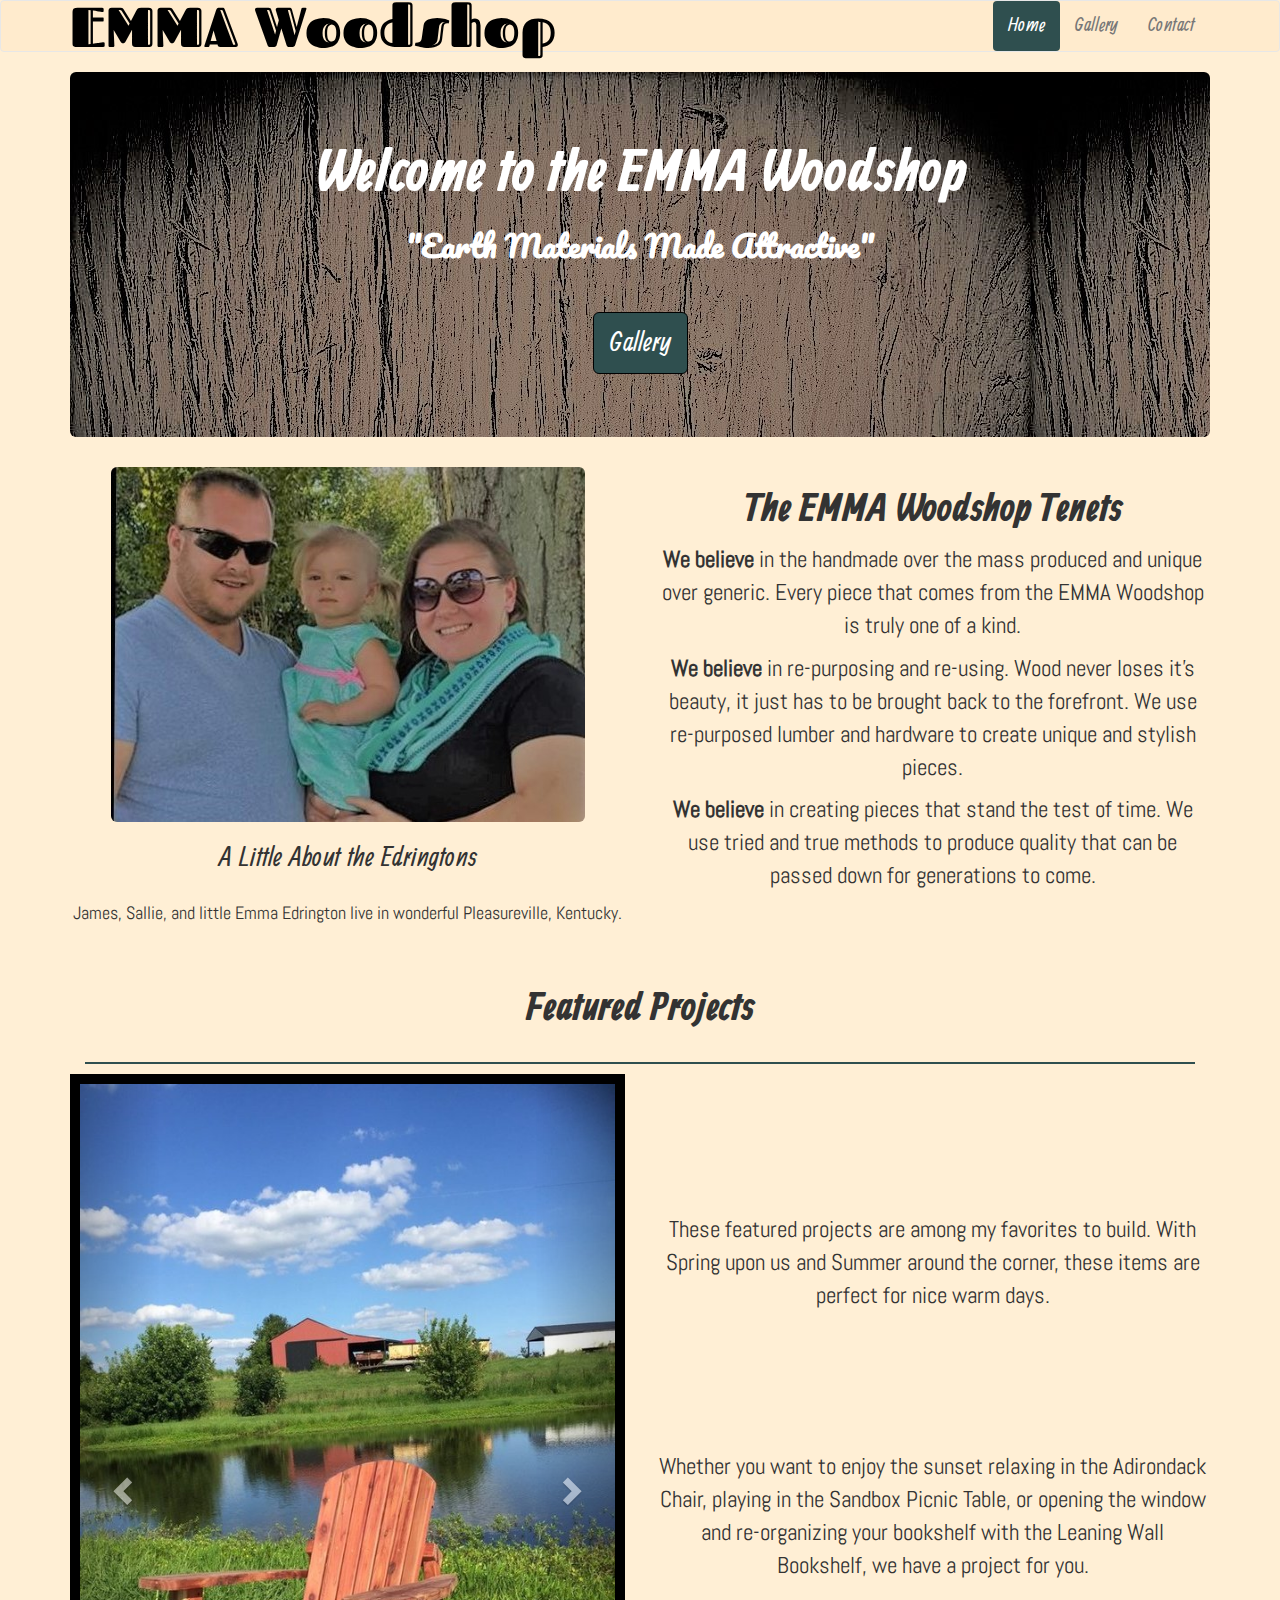
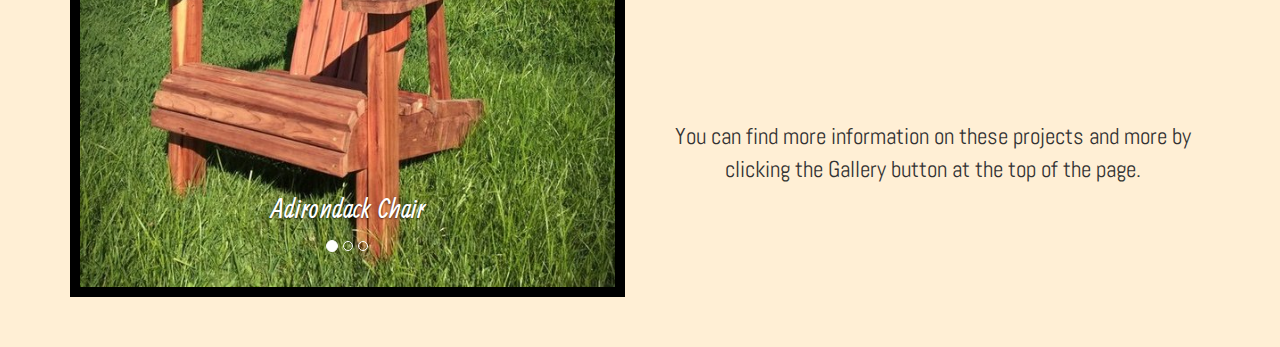
==== commit dd11f8cb: "fixed rotation issues with some images, linked js files to new contact page" ====
--- a/index.html
+++ b/index.html
@@ -107,7 +107,7 @@
               </div>
             </div>
             <div class="item">
-              <img class="carousel-image" src="img/bookshelf.jpg" alt="Leaning Wall Bookshelf">
+              <img class="carousel-image" src="img/bookshelf2.jpg" alt="Leaning Wall Bookshelf">
               <div class="carousel-caption">
                 <h3>Leaning Wall Bookshelf</h3>
               </div>
@@ -130,7 +130,7 @@
             <p>These featured projects are among my favorites to build. With Spring upon us and Summer around the corner,
               these items are perfect for nice warm days.</p> 
               <p>Whether you want to enjoy the sunset relaxing in the Adirondack Chair, playing in the Sandbox Picnic Table, 
-              or opening the winow and re-organizing your bookshelf with the Leaning Wall Bookshelf, we have a project for you.</p>
+              or opening the window and re-organizing your bookshelf with the Leaning Wall Bookshelf, we have a project for you.</p>
               <p>You can find more information on these projects and more by clicking the Gallery button at the top of the page.</p>
            </div>
         </span>
